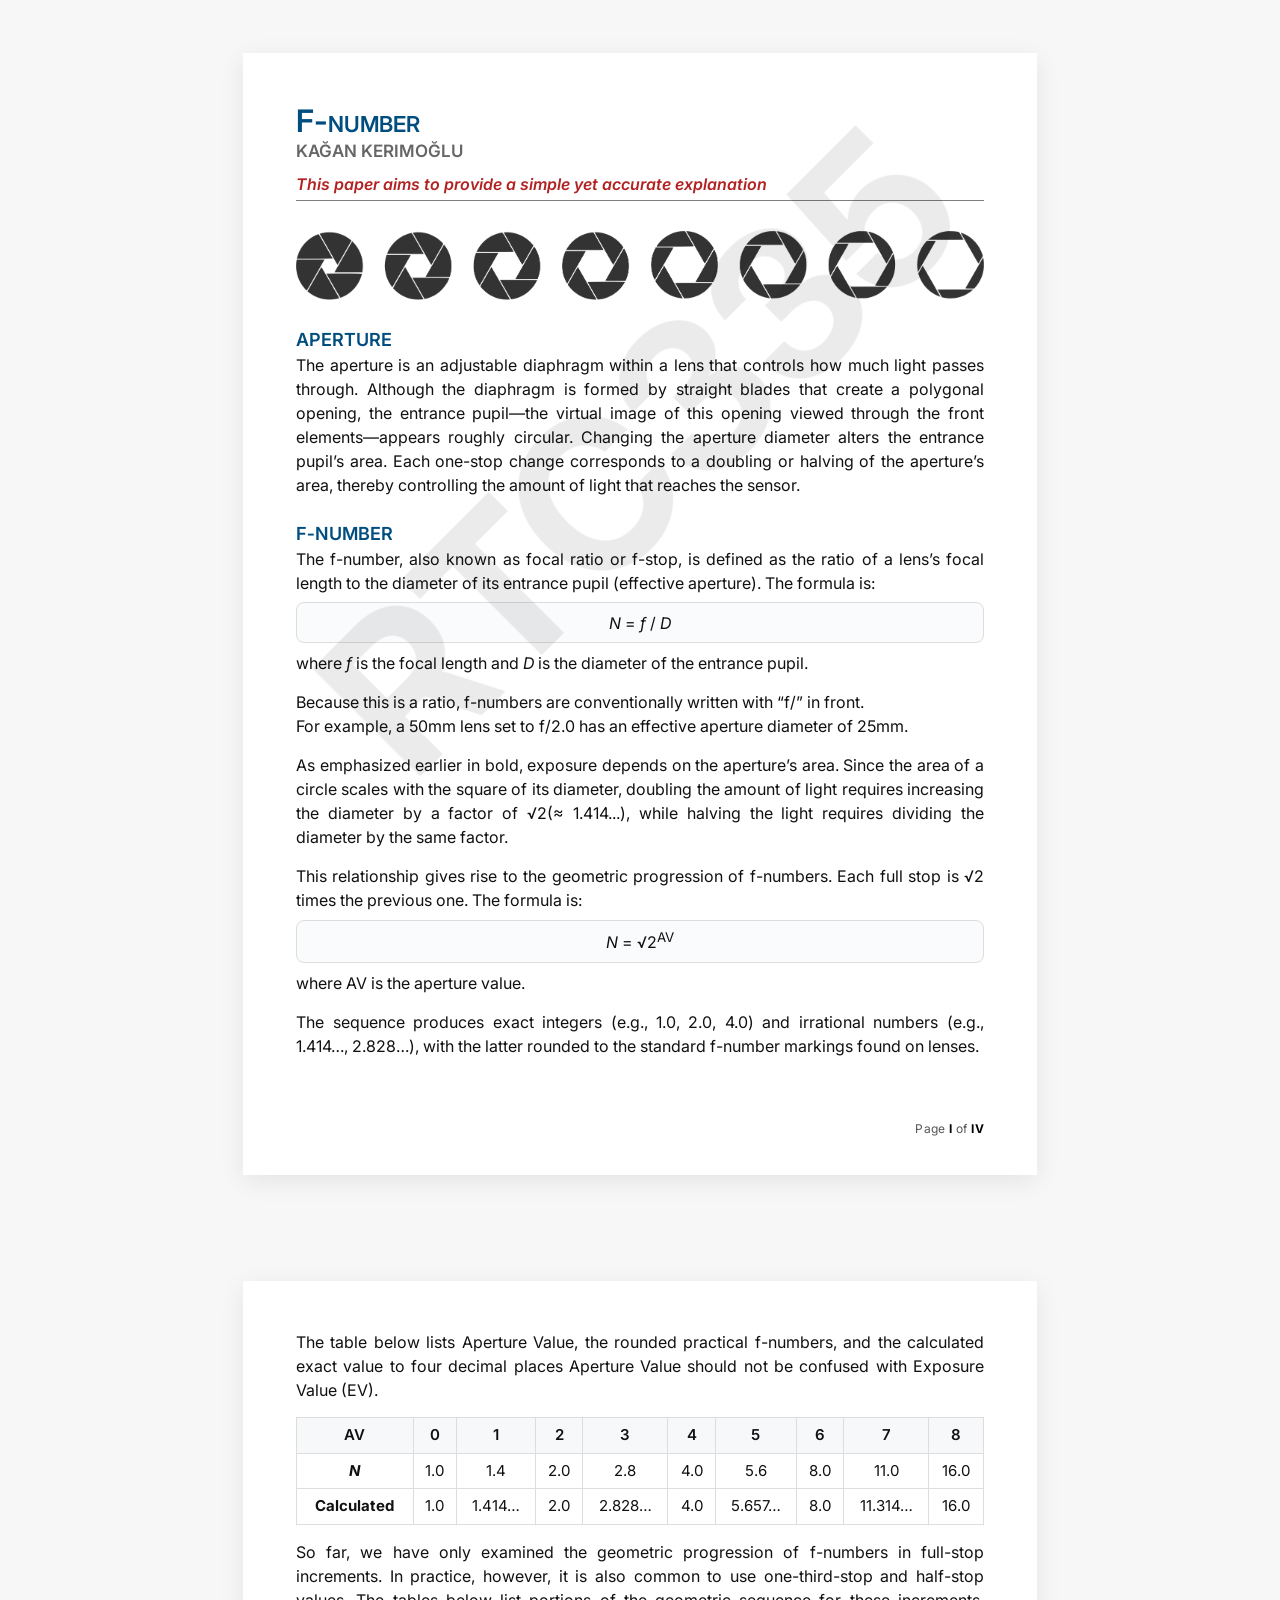
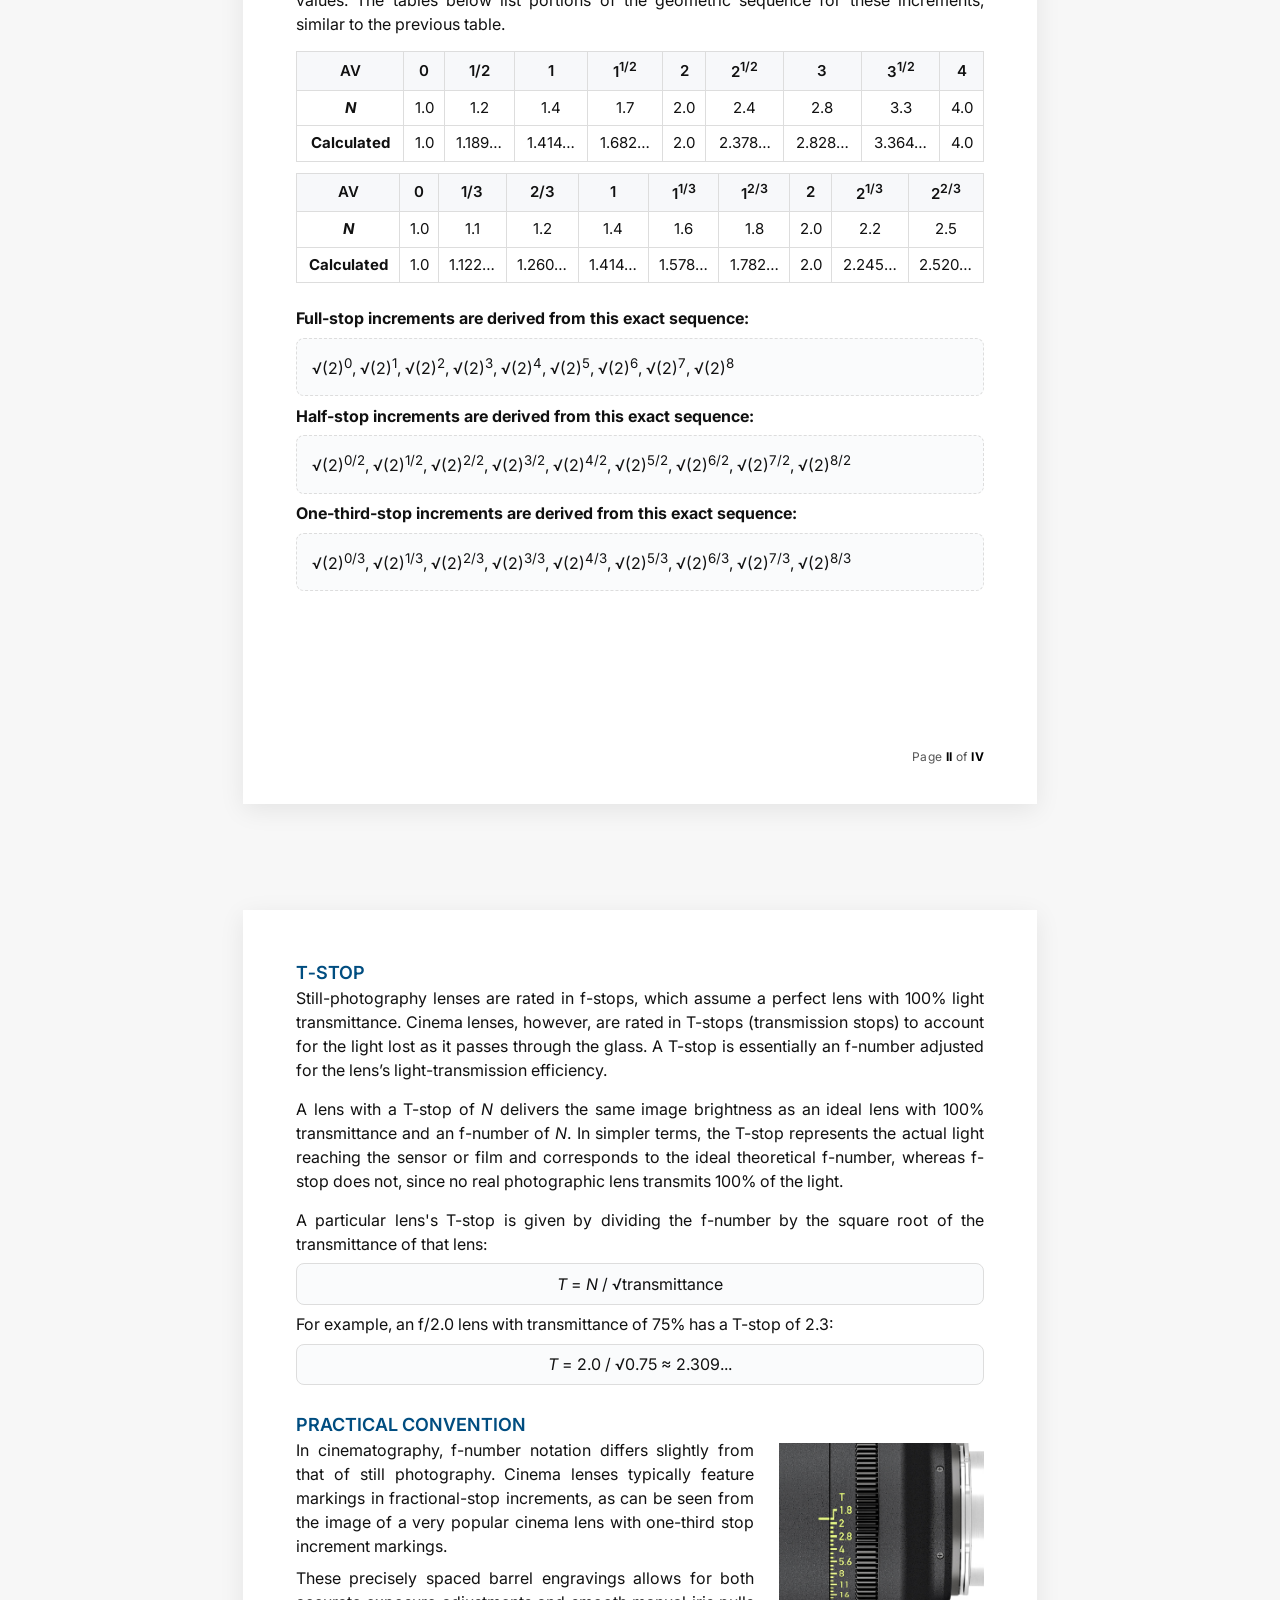
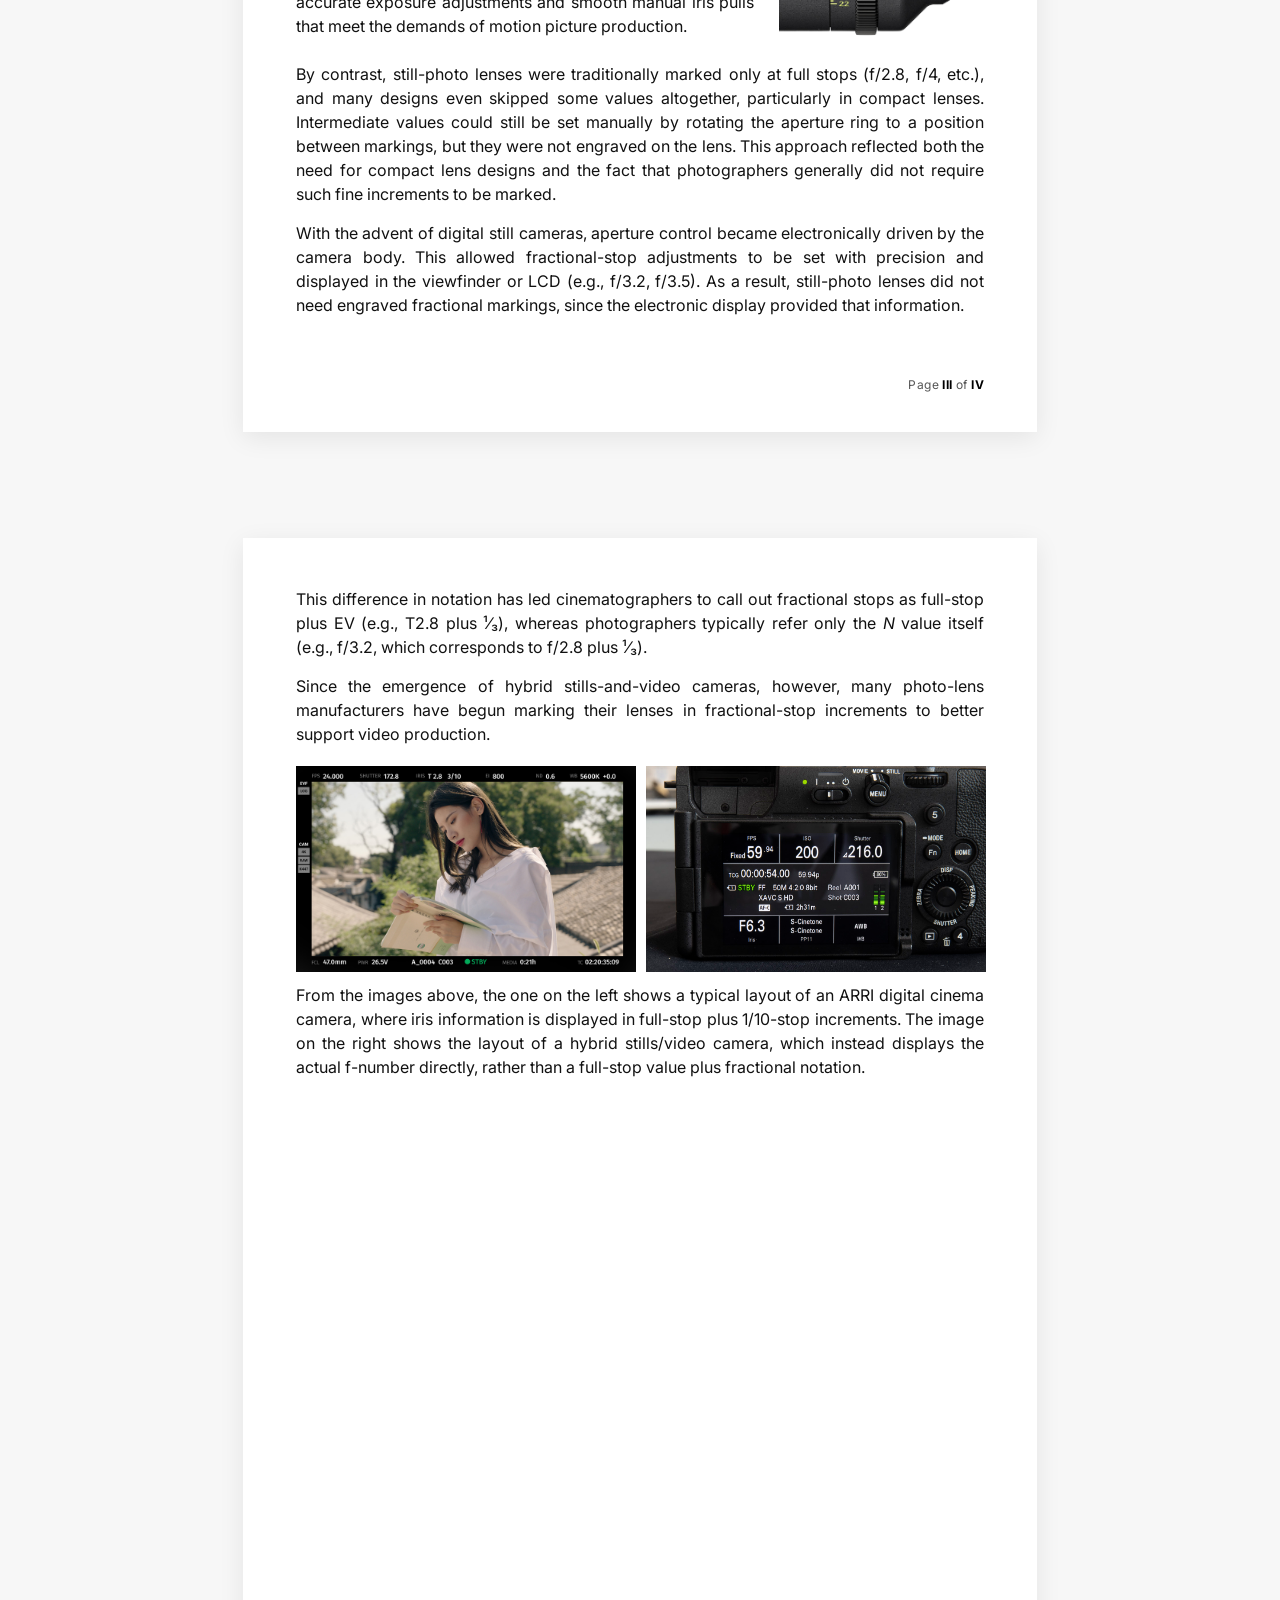
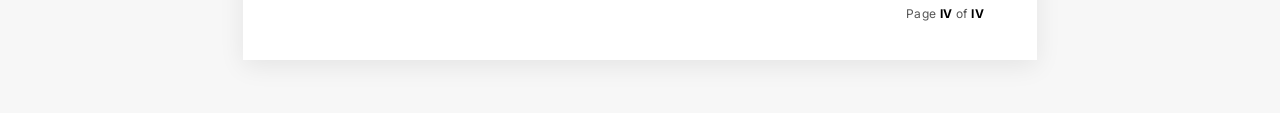
==== fstop.html @ 8a36f5fa "Initial commit" ====
<!DOCTYPE html>
<html lang="en">
<head>
  <meta charset="utf-8">
  <meta name="viewport" content="width=device-width, initial-scale=1" />
  <title>F‑number</title>
  <link rel="preconnect" href="https://fonts.googleapis.com">
  <link rel="preconnect" href="https://fonts.gstatic.com" crossorigin>
  <link href="https://fonts.googleapis.com/css2?family=Inter:wght@400;600&display=swap" rel="stylesheet">
  <link rel="stylesheet" href="assets/main-style.css">
  <style>
    .no-smallcaps {
      font-variant: normal;   /* disabled small caps */
      font-size: 100%;        /* keep same size as parent */
    }    
  </style>
</head>
<!-- remove data-watermark for clean preview -->
<body data-watermark>

<!-- div for fit-to-screen. remove if not necessary -->
<div id="fit-to-screen">

  <!-- Page I -->
  <section class="page">
    <header>
      <h1>F<span class="no-smallcaps">-</span>number</h1>
    </header>
    <div class="byline">KAĞAN KERIMOĞLU</div>
    <p class="intro">This paper aims to provide a simple yet accurate explanation</p>

    <img src="assets/media/aperture-illustration.png" alt="Aperture Illustration" style="width:100%; height:auto; border-radius:10px; margin-top:4mm; margin-bottom:6mm;">

    <h2 class="specific-margin-1">APERTURE</h2>
    <p class="aperture-text">The aperture is an adjustable diaphragm within a lens that controls how much light passes through. Although the diaphragm is formed by straight blades that create a polygonal opening, the entrance pupil—the virtual image of this opening viewed through the front elements—appears roughly circular. Changing the aperture diameter alters the entrance pupil’s area. Each one-stop change corresponds to a doubling or halving of the aperture’s area, thereby controlling the amount of light that reaches the sensor.</p>

    <h2>F‑NUMBER</h2>
    <p>The f-number, also known as focal ratio or f-stop, is defined as the ratio of a lens&rsquo;s focal length to the diameter of its entrance pupil (effective aperture). The formula is:</p>
    <div class="formula"><em>N</em> = <em>f</em> / <em>D</em></div>
    <p>where <em>f</em> is the focal length and <em>D</em> is the diameter of the entrance pupil.</p>
    <p>Because this is a ratio, f-numbers are conventionally written with “f/” in front.<br>For example, a 50mm lens set to f/2.0 has an effective aperture diameter of 25mm.</p>
    <p>As emphasized earlier in bold, exposure depends on the aperture’s area. Since the area of a circle scales with the square of its diameter, doubling the amount of light requires increasing the diameter by a factor of √2(≈ 1.414...), while halving the light requires dividing the diameter by the same factor.</p>
    <p>This relationship gives rise to the geometric progression of f-numbers. Each full stop is &radic;2 times the previous one. The formula is:</p>
    <div class="formula"><em>N</em> = &radic;2<sup>AV</sup></div>
    <p>where AV is the aperture value.</p>
    <p>The sequence produces exact integers (e.g., 1.0, 2.0, 4.0) and irrational numbers (e.g., 1.414…, 2.828…), with the latter rounded to the standard f-number markings found on lenses.</p>

    <footer class="page-footer">
      <span class="folio">Page <b>I</b> of <b>IV</b></span>
    </footer>
  </section>

  <!-- Page II -->
  <section class="page">
    <p class="specific-margin-0">The table below lists Aperture Value, the rounded practical f-numbers, and the calculated exact value to four decimal places Aperture Value should not be confused with Exposure Value (EV).</p>
    <table aria-label="Full-stop table">
      <thead>
        <tr>
          <th>AV</th><th>0</th><th>1</th><th>2</th><th>3</th><th>4</th><th>5</th><th>6</th><th>7</th><th>8</th>
        </tr>
      </thead>
      <tbody>
        <tr>
          <th><em>N</em></th><td>1.0</td><td>1.4</td><td>2.0</td><td>2.8</td><td>4.0</td><td>5.6</td><td>8.0</td><td>11.0</td><td>16.0</td>
        </tr>
        <tr>
          <th>Calculated</th><td>1.0</td><td>1.414…</td><td>2.0</td><td>2.828…</td><td>4.0</td><td>5.657…</td><td>8.0</td><td>11.314…</td><td>16.0</td>
        </tr>
      </tbody>
    </table>

    <p>So far, we have only examined the geometric progression of f-numbers in full-stop increments. In practice, however, it is also common to use one-third-stop and half-stop values. The tables below list portions of the geometric sequence for these increments, similar to the previous table.</p>
    <table aria-label="Half-stop table">
      <thead>
        <tr>
          <th>AV</th><th>0</th><th>1/2</th><th>1</th><th>1<sup>1/2</sup></th><th>2</th><th>2<sup>1/2</sup></th><th>3</th><th>3<sup>1/2</sup></th><th>4</th>
        </tr>
      </thead>
      <tbody>
        <tr>
          <th><em>N</em></th><td>1.0</td><td>1.2</td><td>1.4</td><td>1.7</td><td>2.0</td><td>2.4</td><td>2.8</td><td>3.3</td><td>4.0</td>
        </tr>
        <tr>
          <th>Calculated</th><td>1.0</td><td>1.189…</td><td>1.414…</td><td>1.682…</td><td>2.0</td><td>2.378…</td><td>2.828…</td><td>3.364…</td><td>4.0</td>
        </tr>
      </tbody>
    </table>

    <table class="specific-table-margin" aria-label="One-third-stop table">
      <thead>
        <tr>
          <th>AV</th><th>0</th><th>1/3</th><th>2/3</th><th>1</th><th>1<sup>1/3</sup></th><th>1<sup>2/3</sup></th><th>2</th><th>2<sup>1/3</sup></th><th>2<sup>2/3</sup></th>
        </tr>
      </thead>
      <tbody>
        <tr>
          <th><em>N</em></th><td>1.0</td><td>1.1</td><td>1.2</td><td>1.4</td><td>1.6</td><td>1.8</td><td>2.0</td><td>2.2</td><td>2.5</td>
        </tr>
        <tr>
          <th>Calculated</th><td>1.0</td><td>1.122…</td><td>1.260…</td><td>1.414…</td><td>1.578…</td><td>1.782…</td><td>2.0</td><td>2.245…</td><td>2.520…</td>
        </tr>
      </tbody>
    </table>

    <p><strong>Full-stop increments are derived from this exact sequence:</strong></p>
    <div class="seq">√(2)<sup>0</sup>, √(2)<sup>1</sup>, √(2)<sup>2</sup>, √(2)<sup>3</sup>, √(2)<sup>4</sup>, √(2)<sup>5</sup>, √(2)<sup>6</sup>, √(2)<sup>7</sup>, √(2)<sup>8</sup></div>
    <p><strong>Half-stop increments are derived from this exact sequence:</strong></p>
    <div class="seq">√(2)<sup>0/2</sup>, √(2)<sup>1/2</sup>, √(2)<sup>2/2</sup>, √(2)<sup>3/2</sup>, √(2)<sup>4/2</sup>, √(2)<sup>5/2</sup>, √(2)<sup>6/2</sup>, √(2)<sup>7/2</sup>, √(2)<sup>8/2</sup></div>
    <p><strong>One-third-stop increments are derived from this exact sequence:</strong></p>
    <div class="seq">√(2)<sup>0/3</sup>, √(2)<sup>1/3</sup>, √(2)<sup>2/3</sup>, √(2)<sup>3/3</sup>, √(2)<sup>4/3</sup>, √(2)<sup>5/3</sup>, √(2)<sup>6/3</sup>, √(2)<sup>7/3</sup>, √(2)<sup>8/3</sup></div>

    <footer class="page-footer">
      <span class="folio">Page <b>II</b> of <b>IV</b></span>
    </footer>
  </section>

  <!-- Page III -->
  <section class="page">
    <h2 class="specific-margin-0">T‑STOP</h2>
    <p>Still-photography lenses are rated in f-stops, which assume a perfect lens with 100% light transmittance. Cinema lenses, however, are rated in T-stops (transmission stops) to account for the light lost as it passes through the glass. A T-stop is essentially an f-number adjusted for the lens&rsquo;s light-transmission efficiency.</p>
    <p>A lens with a T-stop of <em>N</em> delivers the same image brightness as an ideal lens with 100% transmittance and an f-number of <em>N</em>. In simpler terms, the T-stop represents the actual light reaching the sensor or film and corresponds to the ideal theoretical f-number, whereas f-stop does not, since no real photographic lens transmits 100% of the light.</p>
    <p>A particular lens's T-stop is given by dividing the f-number by the square root of the transmittance of that lens:</p>
    <div class="formula"><em>T</em> = <em>N</em> / &radic;transmittance</div>
    <p>For example, an f/2.0 lens with transmittance of 75% has a T-stop of 2.3:</p>
    <div class="formula"><em>T</em> = 2.0 / &radic;0.75 &asymp; 2.309...</div>

    <h2 class="specific-margin-7">PRACTICAL CONVENTION</h2>
    <!-- Flex container only for the first two paragraphs + image -->
    <div style="display: flex; align-items: flex-start; gap: 25px;">
      <!-- Left column: first two paragraphs -->
      <div style="flex: 1;">
        <p>In cinematography, f-number notation differs slightly from that of still photography. Cinema lenses typically feature markings in fractional-stop increments, as can be seen from the image of a very popular cinema lens with one-third stop increment markings.</p>
        <p>These precisely spaced barrel engravings allows for both accurate exposure adjustments and smooth manual iris pulls that meet the demands of motion picture production.</p>
      </div>
      <!-- Right column: image -->
      <div style="flex: 0 0 205px; margin-top: 12.5px;">
        <img src="assets/media/tstop-marking.png" alt="T-Stop Lens Marking" style="width:100%; height:auto; border-radius:0px;">
      </div>
    </div>

    <!-- Remaining paragraphs continue full width -->
    <p>By contrast, still-photo lenses were traditionally marked only at full stops (f/2.8, f/4, etc.), and many designs even skipped some values altogether, particularly in compact lenses. Intermediate values could still be set manually by rotating the aperture ring to a position between markings, but they were not engraved on the lens. This approach reflected both the need for compact lens designs and the fact that photographers generally did not require such fine increments to be marked.</p>
    <p>With the advent of digital still cameras, aperture control became electronically driven by the camera body. This allowed fractional-stop adjustments to be set with precision and displayed in the viewfinder or LCD (e.g., f/3.2, f/3.5). As a result, still-photo lenses did not need engraved fractional markings, since the electronic display provided that information.</p>

    <footer class="page-footer">
      <span class="folio">Page <b>III</b> of <b>IV</b></span>
    </footer>
  </section>

  <!-- Page IV -->
  <section class="page">
    <p class="specific-margin-0">This difference in notation has led cinematographers to call out fractional stops as full-stop plus EV (e.g., T2.8 plus ¹⁄₃), whereas photographers typically refer only the <em>N</em> value itself (e.g., f/3.2, which corresponds to f/2.8 plus ¹⁄₃).</p>
    <p>Since the emergence of hybrid stills-and-video cameras, however, many photo-lens manufacturers have begun marking their lenses in fractional-stop increments to better support video production.</p>

    <div style="display: flex; gap: 10px; margin-top: 12px; margin-bottom: 4px;">
      <img src="assets/media/arri-layout.jpg" style="width:340px; height:auto;" alt="ARRI Layout"/>
      <img src="assets/media/fx2-layout.jpg" style="width:340px; height:auto;" alt="Hybrid Camera Layout"/>
    </div>

    <p>From the images above, the one on the left shows a typical layout of an ARRI digital cinema camera, where iris information is displayed in full-stop plus 1/10-stop increments. The image on the right shows the layout of a hybrid stills/video camera, which instead displays the actual f-number directly, rather than a full-stop value plus fractional notation.</p>

    <footer class="page-footer">
      <span class="folio">Page <b>IV</b> of <b>IV</b></span>
    </footer>
  </section>

<!-- div closing for fit-to-screen. remove if not necessary -->
</div> 
<!-- script for fit-to-screen. remove if not necessary -->
<script src="assets/fit-to-screen.js"></script>

</body>
</html>
---- assets/main-style.css ----
:root {
  --page-w: 210mm;
  --page-h: 297mm;
  --margin: 13mm 14mm 10mm 14mm;
  --text: #111;
  --muted: #555;
  --rule: #ddd;
  --accent: #004D80;
  --intro-red: #B22222;
}
* { box-sizing: border-box; }
body {
  margin: 0;
  background: #F7F7F7;
  color: var(--text);
  font-family: 'Inter', ui-sans-serif, -apple-system, Segoe UI, Roboto, Arial, "Apple Color Emoji", "Segoe UI Emoji";
  font-size: 16px; /* remove if necessary for auto sizing*/
  line-height: 1.5;
}
.page {
  width: var(--page-w);
  min-height: var(--page-h);
  margin: 14mm auto;
  background: #fff;
  box-shadow: 0 6px 24px rgba(0,0,0,.08);
  position: relative;
  padding: var(--margin);
  display: flex;
  flex-direction: column;
  justify-content: flex-start;
}
h1 {
  color: var(--accent);
  font-variant:small-caps;
  font-size: 31px;
  line-height: 1.2;
  margin: 0mm;
  font-weight: 600;
}
.byline {
  font-size: 17px;
  font-weight: 600;
  color: rgba(102,102,102,1.00);
}
.intro {
  font-style: italic;
  font-size: 16px;
  font-weight: 600;
  color: var(--intro-red);
  margin: 2mm 0 4mm;
  border-bottom: 1px solid #7E7E7E;
  padding-bottom: 1mm;
}
h2 {
  color: var(--accent);
  font-size: 18px;
  margin: 4mm 0 -2mm;
  border-bottom: none;
  padding-bottom: 0;
  font-weight: 600;
}
.specific-margin-0 {
  margin-top: 0mm;
}
.specific-margin-1 {
  margin-top: 1mm;
}
.specific-margin-2 {
  margin-top: 2mm;
}
.specific-margin-3 {
  margin-top: 3mm;
}
.specific-margin-4 {
  margin-top: 4mm;
}
.specific-margin-5 {
  margin-top: 5mm;
}
.specific-margin-6 {
  margin-top: 6mm;
}
.specific-margin-7 {
  margin-top: 7mm;
}
.specific-margin-8 {
  margin-top: 8mm;
}
p {
  margin: 2mm 0;
  text-align: justify;
}
p.tight {
  margin-bottom: 1mm;  /* smaller than the global 2mm paragraph margin */
}
p.tight + ul {
  margin-top: 0;       /* prevents extra stacking */
  margin-bottom: 0;
}
.caption {
  font-size: 15px;
  color: var(--muted);
}
.note {
  color: #555;
  font-size: 15px;
}
.formula {
  margin: 0mm;
  padding: 2mm;
  border: 1px solid var(--rule);
  border-radius: 8px;
  text-align: center;
  font-family: 'Inter', sans-serif;
  font-size: 16px;
  background: #fafbfc;
}
.formulas-headers {
  color: #555;
}
.seq {
  font-family: 'Inter', sans-serif;
  background: #fafbfc;
  border: 1px dashed var(--rule);
  border-radius: 8px;
  padding: 4mm;
  margin: 0mm;
  font-size: 16px;
  overflow-wrap: anywhere;
}
/* --- Tables --- */
table {
  width: 100%;
  border-collapse: collapse;
  margin: 2mm 0;
  font-size: 15px;
}
.specific-table-margin {
  margin-top: 1mm;   /* margin for specific table */
  margin-bottom: 4mm;
}
th, td {
  border: 1px solid var(--rule);
  padding: 6px 8px;
  text-align: center;
}
/* table header */
thead th {
  background: #f7f8fa;
  font-weight: 600;
}
/* --- Footer --- */
footer.page-footer {
  margin-top: auto;
  display: flex;
  justify-content: flex-end;
  align-items: center;
  color: var(--muted);
  font-size: 12px;
  padding-top: 6mm;
  border-top: none;
}
.folio { letter-spacing: .4px; }
.folio b { color: #000; }

/* --- Watermark --- */
/* !!! change the <body> line before first section to <body data-watermark> to apply the watermark !!! */
body[data-watermark]::before {
  content: "RTC335";
  position: fixed;
  top: 50%;
  left: 50%;
  transform: translate(-50%, -50%) rotate(-45deg) scale(var(--fit-scale, 1)); /* "scale" necessary for fit-to-screen */
  transform-origin: center center; /* line necessary for fit-to-screen */
  font-size: 210px;
  font-weight: 700;
  color: #000;
  opacity: 0.08;
  white-space: nowrap;
  pointer-events: none;
  user-select: none;
  z-index: 9999;
}
/* Print */
@media print {
  body { background: #fff; }
  .page { box-shadow: none; margin: 0; page-break-after: always; }
  .page:last-of-type { page-break-after: auto; }
  #fit-to-screen .page { transform: none !important; } /* to disabled fit-to-screen for print */
  body[data-watermark]::before {transform: translate(-50%, -50%) rotate(-45deg) scale(1); opacity: 0.5; } /* higher opacity watermark for print. "transform" necessary for fit-to-screen. */
}

/* Fit-to-screen rules. Remove if not necessary */
#fit-to-screen {
  display: flex;
  flex-direction: column;
  align-items: center;
  min-height: 100vh;
}
#fit-to-screen .page {
  transform-origin: top center;
  transition: transform 120ms ease;
}
#fit-to-screen.is-scaled .page {
  margin: 0;
}
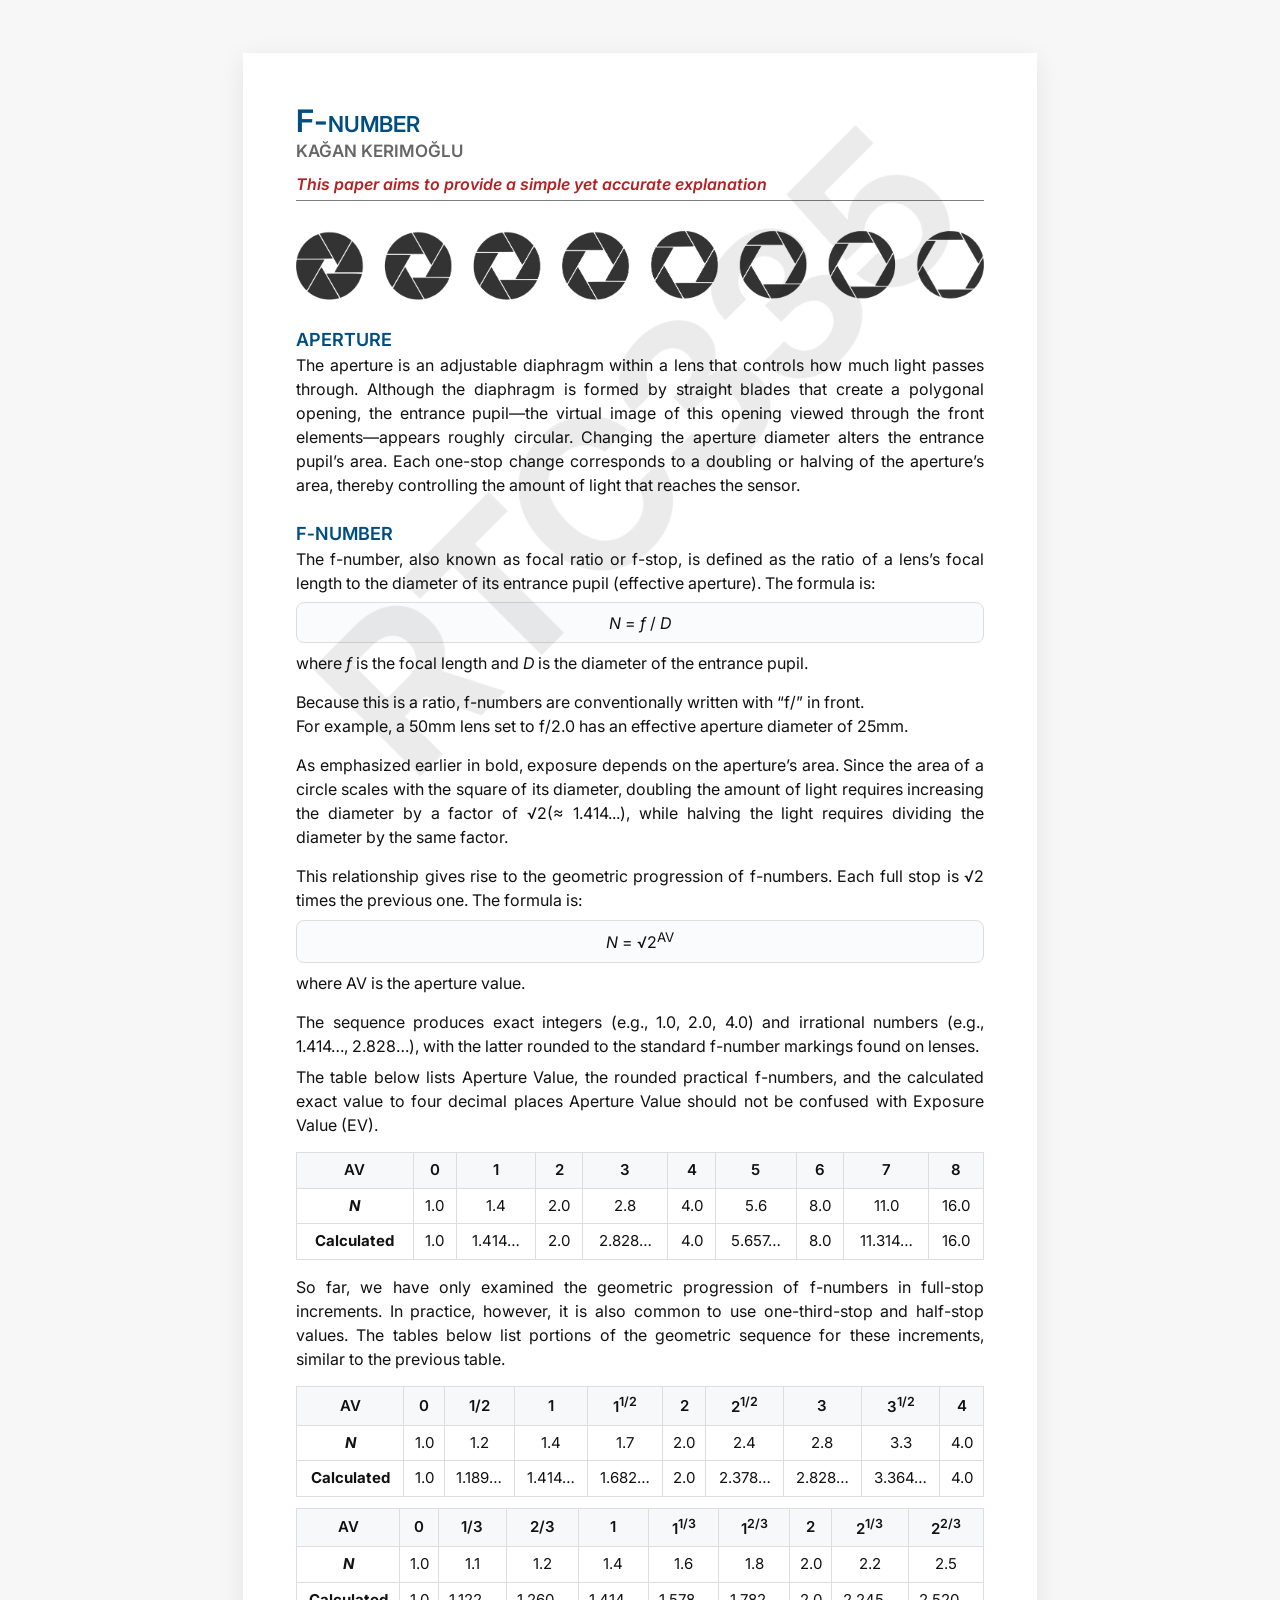
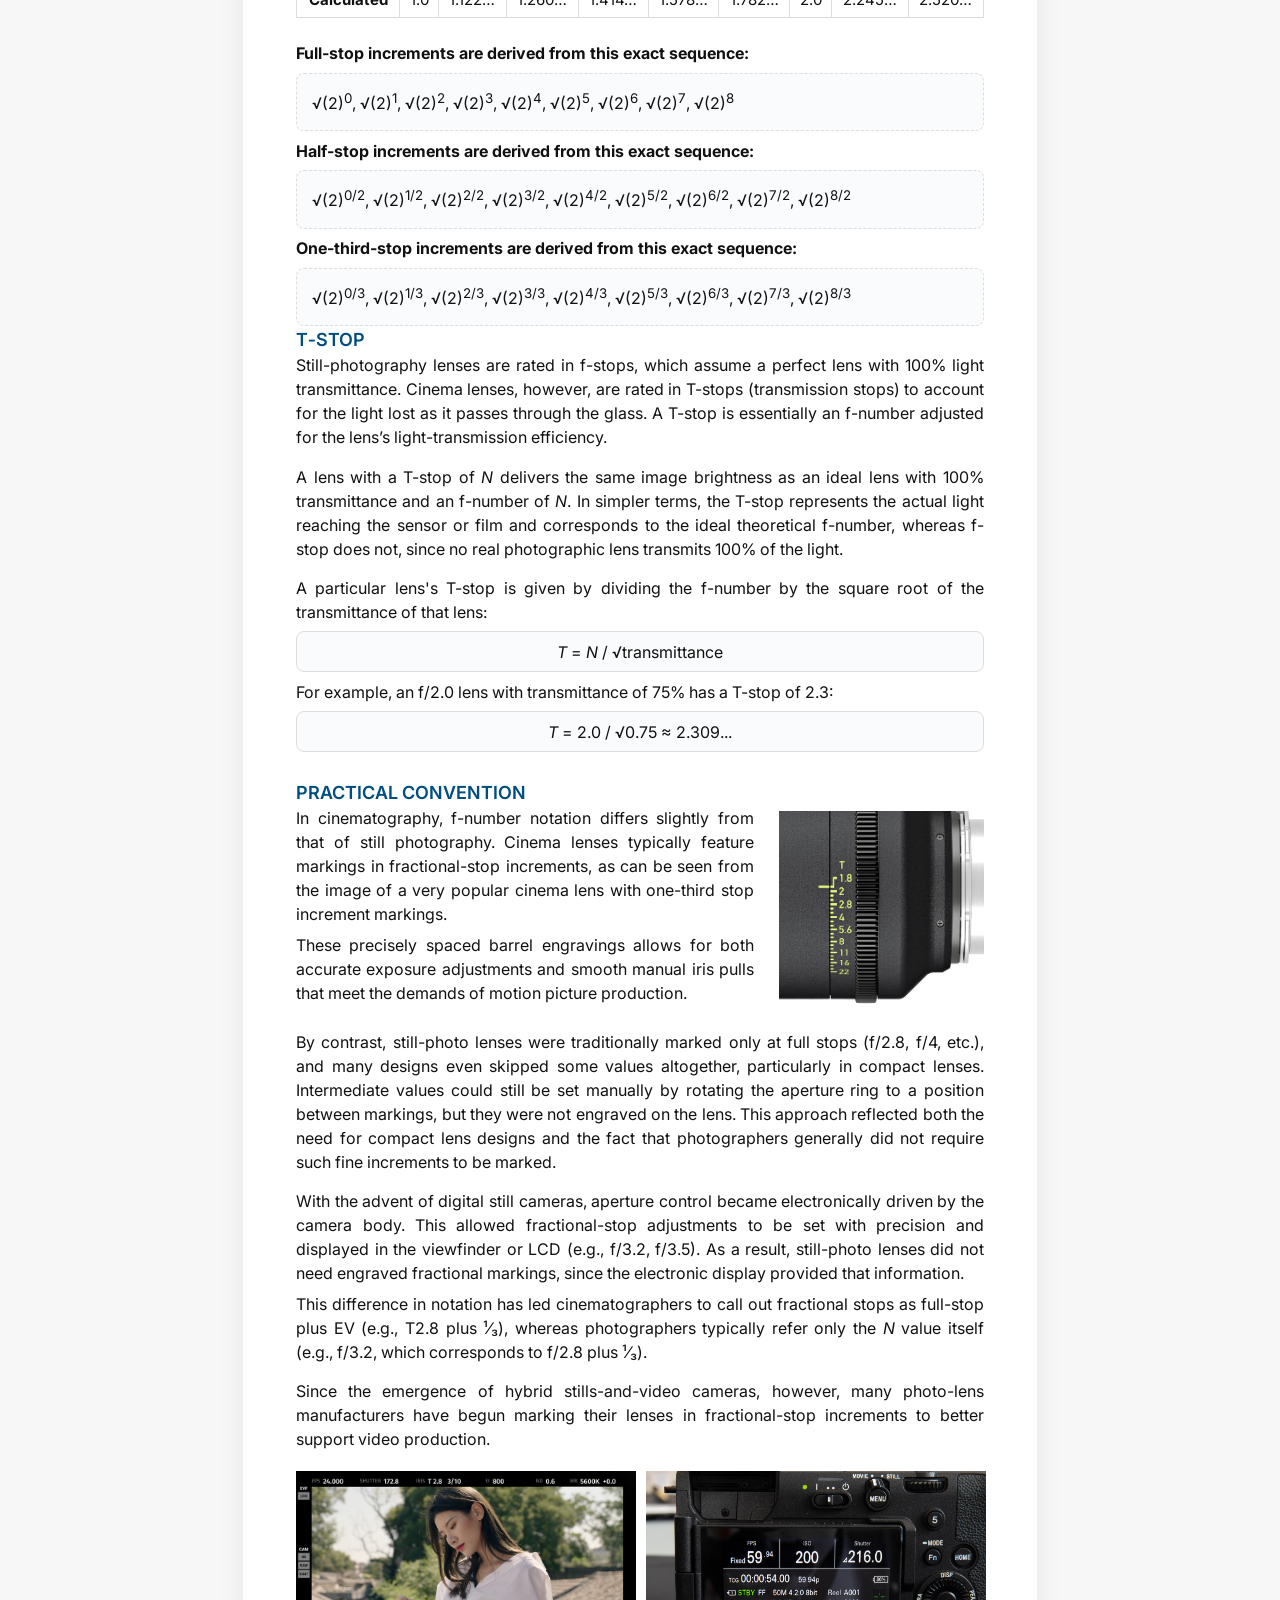
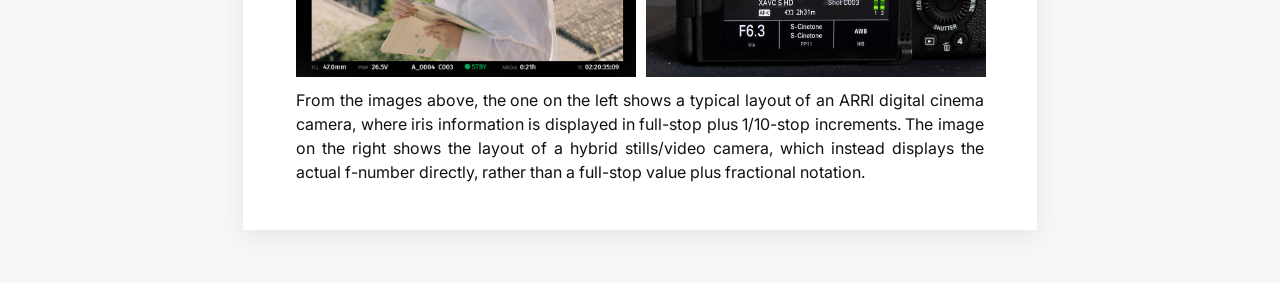
==== commit 679fa6be: "Update fstop.html" ====
--- a/fstop.html
+++ b/fstop.html
@@ -21,7 +21,6 @@
 <!-- div for fit-to-screen. remove if not necessary -->
 <div id="fit-to-screen">
 
-  <!-- Page I -->
   <section class="page">
     <header>
       <h1>F<span class="no-smallcaps">-</span>number</h1>
@@ -44,78 +43,142 @@
     <div class="formula"><em>N</em> = &radic;2<sup>AV</sup></div>
     <p>where AV is the aperture value.</p>
     <p>The sequence produces exact integers (e.g., 1.0, 2.0, 4.0) and irrational numbers (e.g., 1.414…, 2.828…), with the latter rounded to the standard f-number markings found on lenses.</p>
-
-    <footer class="page-footer">
-      <span class="folio">Page <b>I</b> of <b>IV</b></span>
-    </footer>
-  </section>
-
-  <!-- Page II -->
-  <section class="page">
+    
     <p class="specific-margin-0">The table below lists Aperture Value, the rounded practical f-numbers, and the calculated exact value to four decimal places Aperture Value should not be confused with Exposure Value (EV).</p>
     <table aria-label="Full-stop table">
       <thead>
         <tr>
-          <th>AV</th><th>0</th><th>1</th><th>2</th><th>3</th><th>4</th><th>5</th><th>6</th><th>7</th><th>8</th>
+          <th>AV</th>
+          <th>0</th>
+          <th>1</th>
+          <th>2</th>
+          <th>3</th>
+          <th>4</th>
+          <th>5</th>
+          <th>6</th>
+          <th>7</th>
+          <th>8</th>
         </tr>
       </thead>
       <tbody>
         <tr>
-          <th><em>N</em></th><td>1.0</td><td>1.4</td><td>2.0</td><td>2.8</td><td>4.0</td><td>5.6</td><td>8.0</td><td>11.0</td><td>16.0</td>
-        </tr>
-        <tr>
-          <th>Calculated</th><td>1.0</td><td>1.414…</td><td>2.0</td><td>2.828…</td><td>4.0</td><td>5.657…</td><td>8.0</td><td>11.314…</td><td>16.0</td>
+          <th><em>N</em></th>
+          <td>1.0</td>
+          <td>1.4</td>
+          <td>2.0</td>
+          <td>2.8</td>
+          <td>4.0</td>
+          <td>5.6</td>
+          <td>8.0</td>
+          <td>11.0</td>
+          <td>16.0</td>
+        </tr>
+        <tr>
+          <th>Calculated</th>
+          <td>1.0</td>
+          <td>1.414…</td>
+          <td>2.0</td>
+          <td>2.828…</td>
+          <td>4.0</td>
+          <td>5.657…</td>
+          <td>8.0</td>
+          <td>11.314…</td>
+          <td>16.0</td>
         </tr>
       </tbody>
     </table>
-
     <p>So far, we have only examined the geometric progression of f-numbers in full-stop increments. In practice, however, it is also common to use one-third-stop and half-stop values. The tables below list portions of the geometric sequence for these increments, similar to the previous table.</p>
     <table aria-label="Half-stop table">
       <thead>
         <tr>
-          <th>AV</th><th>0</th><th>1/2</th><th>1</th><th>1<sup>1/2</sup></th><th>2</th><th>2<sup>1/2</sup></th><th>3</th><th>3<sup>1/2</sup></th><th>4</th>
+          <th>AV</th>
+          <th>0</th>
+          <th>1/2</th>
+          <th>1</th>
+          <th>1<sup>1/2</sup></th>
+          <th>2</th>
+          <th>2<sup>1/2</sup></th>
+          <th>3</th>
+          <th>3<sup>1/2</sup></th>
+          <th>4</th>
         </tr>
       </thead>
       <tbody>
         <tr>
-          <th><em>N</em></th><td>1.0</td><td>1.2</td><td>1.4</td><td>1.7</td><td>2.0</td><td>2.4</td><td>2.8</td><td>3.3</td><td>4.0</td>
-        </tr>
-        <tr>
-          <th>Calculated</th><td>1.0</td><td>1.189…</td><td>1.414…</td><td>1.682…</td><td>2.0</td><td>2.378…</td><td>2.828…</td><td>3.364…</td><td>4.0</td>
+          <th><em>N</em></th>
+          <td>1.0</td>
+          <td>1.2</td>
+          <td>1.4</td>
+          <td>1.7</td>
+          <td>2.0</td>
+          <td>2.4</td>
+          <td>2.8</td>
+          <td>3.3</td>
+          <td>4.0</td>
+        </tr>
+        <tr>
+          <th>Calculated</th>
+          <td>1.0</td>
+          <td>1.189…</td>
+          <td>1.414…</td>
+          <td>1.682…</td>
+          <td>2.0</td>
+          <td>2.378…</td>
+          <td>2.828…</td>
+          <td>3.364…</td>
+          <td>4.0</td>
         </tr>
       </tbody>
     </table>
-
     <table class="specific-table-margin" aria-label="One-third-stop table">
       <thead>
         <tr>
-          <th>AV</th><th>0</th><th>1/3</th><th>2/3</th><th>1</th><th>1<sup>1/3</sup></th><th>1<sup>2/3</sup></th><th>2</th><th>2<sup>1/3</sup></th><th>2<sup>2/3</sup></th>
+          <th>AV</th>
+          <th>0</th>
+          <th>1/3</th>
+          <th>2/3</th>
+          <th>1</th>
+          <th>1<sup>1/3</sup></th>
+          <th>1<sup>2/3</sup></th>
+          <th>2</th>
+          <th>2<sup>1/3</sup></th>
+          <th>2<sup>2/3</sup></th>
         </tr>
       </thead>
       <tbody>
         <tr>
-          <th><em>N</em></th><td>1.0</td><td>1.1</td><td>1.2</td><td>1.4</td><td>1.6</td><td>1.8</td><td>2.0</td><td>2.2</td><td>2.5</td>
-        </tr>
-        <tr>
-          <th>Calculated</th><td>1.0</td><td>1.122…</td><td>1.260…</td><td>1.414…</td><td>1.578…</td><td>1.782…</td><td>2.0</td><td>2.245…</td><td>2.520…</td>
+          <th><em>N</em></th>
+          <td>1.0</td>
+          <td>1.1</td>
+          <td>1.2</td>
+          <td>1.4</td>
+          <td>1.6</td>
+          <td>1.8</td>
+          <td>2.0</td>
+          <td>2.2</td>
+          <td>2.5</td>
+        </tr>
+        <tr>
+          <th>Calculated</th>
+          <td>1.0</td>
+          <td>1.122…</td>
+          <td>1.260…</td>
+          <td>1.414…</td>
+          <td>1.578…</td>
+          <td>1.782…</td>
+          <td>2.0</td>
+          <td>2.245…</td>
+          <td>2.520…</td>
         </tr>
       </tbody>
     </table>
-
     <p><strong>Full-stop increments are derived from this exact sequence:</strong></p>
     <div class="seq">√(2)<sup>0</sup>, √(2)<sup>1</sup>, √(2)<sup>2</sup>, √(2)<sup>3</sup>, √(2)<sup>4</sup>, √(2)<sup>5</sup>, √(2)<sup>6</sup>, √(2)<sup>7</sup>, √(2)<sup>8</sup></div>
     <p><strong>Half-stop increments are derived from this exact sequence:</strong></p>
     <div class="seq">√(2)<sup>0/2</sup>, √(2)<sup>1/2</sup>, √(2)<sup>2/2</sup>, √(2)<sup>3/2</sup>, √(2)<sup>4/2</sup>, √(2)<sup>5/2</sup>, √(2)<sup>6/2</sup>, √(2)<sup>7/2</sup>, √(2)<sup>8/2</sup></div>
     <p><strong>One-third-stop increments are derived from this exact sequence:</strong></p>
     <div class="seq">√(2)<sup>0/3</sup>, √(2)<sup>1/3</sup>, √(2)<sup>2/3</sup>, √(2)<sup>3/3</sup>, √(2)<sup>4/3</sup>, √(2)<sup>5/3</sup>, √(2)<sup>6/3</sup>, √(2)<sup>7/3</sup>, √(2)<sup>8/3</sup></div>
-
-    <footer class="page-footer">
-      <span class="folio">Page <b>II</b> of <b>IV</b></span>
-    </footer>
-  </section>
-
-  <!-- Page III -->
-  <section class="page">
+    
     <h2 class="specific-margin-0">T‑STOP</h2>
     <p>Still-photography lenses are rated in f-stops, which assume a perfect lens with 100% light transmittance. Cinema lenses, however, are rated in T-stops (transmission stops) to account for the light lost as it passes through the glass. A T-stop is essentially an f-number adjusted for the lens&rsquo;s light-transmission efficiency.</p>
     <p>A lens with a T-stop of <em>N</em> delivers the same image brightness as an ideal lens with 100% transmittance and an f-number of <em>N</em>. In simpler terms, the T-stop represents the actual light reaching the sensor or film and corresponds to the ideal theoretical f-number, whereas f-stop does not, since no real photographic lens transmits 100% of the light.</p>
@@ -123,9 +186,7 @@
     <div class="formula"><em>T</em> = <em>N</em> / &radic;transmittance</div>
     <p>For example, an f/2.0 lens with transmittance of 75% has a T-stop of 2.3:</p>
     <div class="formula"><em>T</em> = 2.0 / &radic;0.75 &asymp; 2.309...</div>
-
     <h2 class="specific-margin-7">PRACTICAL CONVENTION</h2>
-    <!-- Flex container only for the first two paragraphs + image -->
     <div style="display: flex; align-items: flex-start; gap: 25px;">
       <!-- Left column: first two paragraphs -->
       <div style="flex: 1;">
@@ -133,41 +194,20 @@
         <p>These precisely spaced barrel engravings allows for both accurate exposure adjustments and smooth manual iris pulls that meet the demands of motion picture production.</p>
       </div>
       <!-- Right column: image -->
-      <div style="flex: 0 0 205px; margin-top: 12.5px;">
-        <img src="assets/media/tstop-marking.png" alt="T-Stop Lens Marking" style="width:100%; height:auto; border-radius:0px;">
-      </div>
+      <div style="flex: 0 0 205px; margin-top: 12.5px;"> <img src="assets/media/tstop-marking.png" alt="T-Stop Lens Marking" style="width:100%; height:auto; border-radius:0px;"> </div>
     </div>
-
-    <!-- Remaining paragraphs continue full width -->
     <p>By contrast, still-photo lenses were traditionally marked only at full stops (f/2.8, f/4, etc.), and many designs even skipped some values altogether, particularly in compact lenses. Intermediate values could still be set manually by rotating the aperture ring to a position between markings, but they were not engraved on the lens. This approach reflected both the need for compact lens designs and the fact that photographers generally did not require such fine increments to be marked.</p>
     <p>With the advent of digital still cameras, aperture control became electronically driven by the camera body. This allowed fractional-stop adjustments to be set with precision and displayed in the viewfinder or LCD (e.g., f/3.2, f/3.5). As a result, still-photo lenses did not need engraved fractional markings, since the electronic display provided that information.</p>
-
-    <footer class="page-footer">
-      <span class="folio">Page <b>III</b> of <b>IV</b></span>
-    </footer>
-  </section>
-
-  <!-- Page IV -->
-  <section class="page">
+    
     <p class="specific-margin-0">This difference in notation has led cinematographers to call out fractional stops as full-stop plus EV (e.g., T2.8 plus ¹⁄₃), whereas photographers typically refer only the <em>N</em> value itself (e.g., f/3.2, which corresponds to f/2.8 plus ¹⁄₃).</p>
     <p>Since the emergence of hybrid stills-and-video cameras, however, many photo-lens manufacturers have begun marking their lenses in fractional-stop increments to better support video production.</p>
-
-    <div style="display: flex; gap: 10px; margin-top: 12px; margin-bottom: 4px;">
-      <img src="assets/media/arri-layout.jpg" style="width:340px; height:auto;" alt="ARRI Layout"/>
-      <img src="assets/media/fx2-layout.jpg" style="width:340px; height:auto;" alt="Hybrid Camera Layout"/>
-    </div>
-
+    <div style="display: flex; gap: 10px; margin-top: 12px; margin-bottom: 4px;"> <img src="assets/media/arri-layout.jpg" style="width:340px; height:auto;" alt="ARRI Layout"/> <img src="assets/media/fx2-layout.jpg" style="width:340px; height:auto;" alt="Hybrid Camera Layout"/> </div>
     <p>From the images above, the one on the left shows a typical layout of an ARRI digital cinema camera, where iris information is displayed in full-stop plus 1/10-stop increments. The image on the right shows the layout of a hybrid stills/video camera, which instead displays the actual f-number directly, rather than a full-stop value plus fractional notation.</p>
-
-    <footer class="page-footer">
-      <span class="folio">Page <b>IV</b> of <b>IV</b></span>
-    </footer>
-  </section>
-
+              </section>
 <!-- div closing for fit-to-screen. remove if not necessary -->
 </div> 
 <!-- script for fit-to-screen. remove if not necessary -->
 <script src="assets/fit-to-screen.js"></script>
 
 </body>
-</html>+</html>
